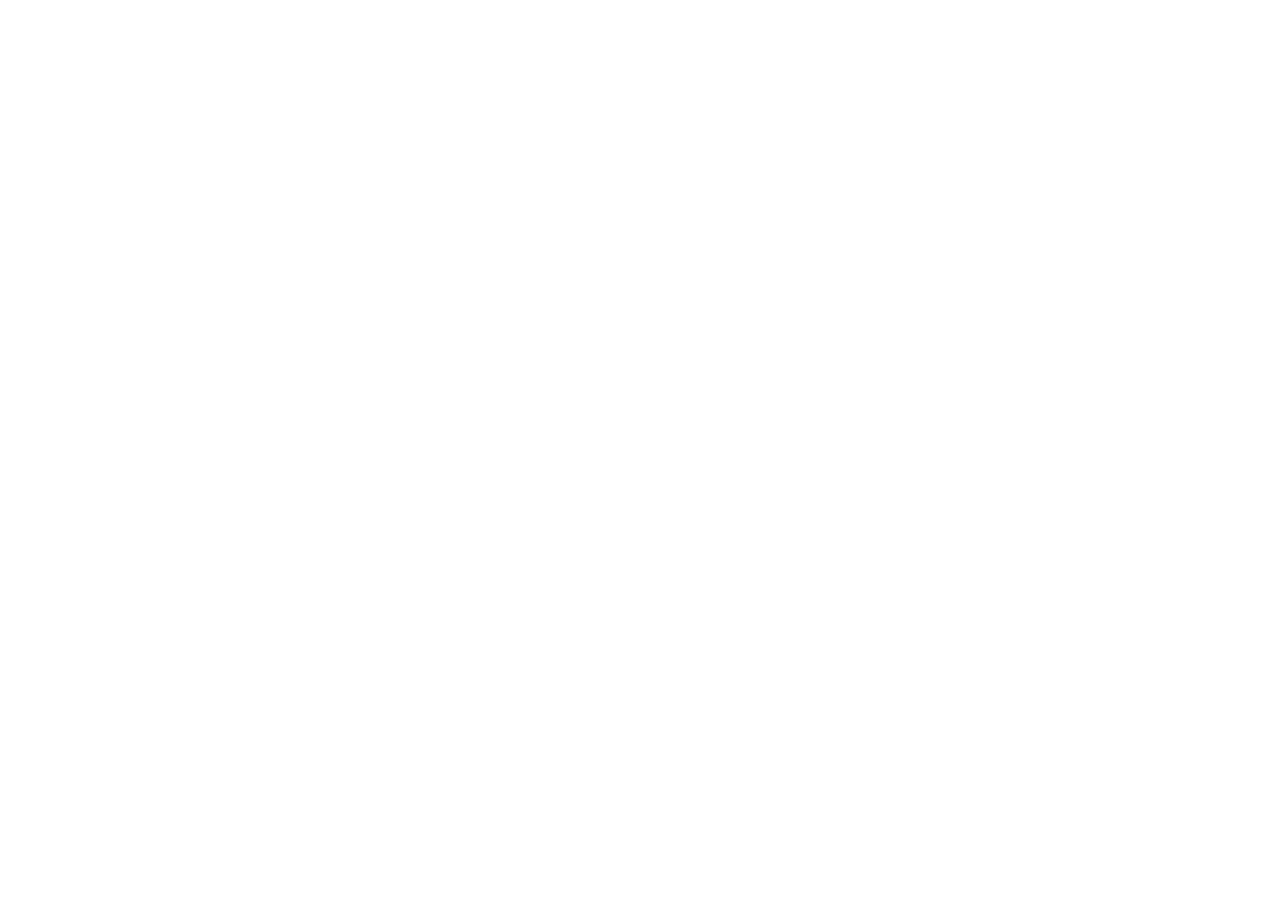
==== index.html @ 4fd44a21 "FIX typo | added go script" ====
<!DOCTYPE html>
<html lang="en">
  <head>
    <meta charset="UTF-8" />
    <meta http-equiv="X-UA-Compatible" content="IE=edge" />
    <meta name="viewport" content="width=device-width, initial-scale=1.0" />
    <link rel="stylesheet" href="./styles.css" />
    <!-- Import scripts.js -->
    <title>XAERdev Frontend Mentor</title>
  </head>
  <body>
    <script src="./scripts.js" defer></script>
    <div id="challenges-grid"></div>
  </body>
</html>
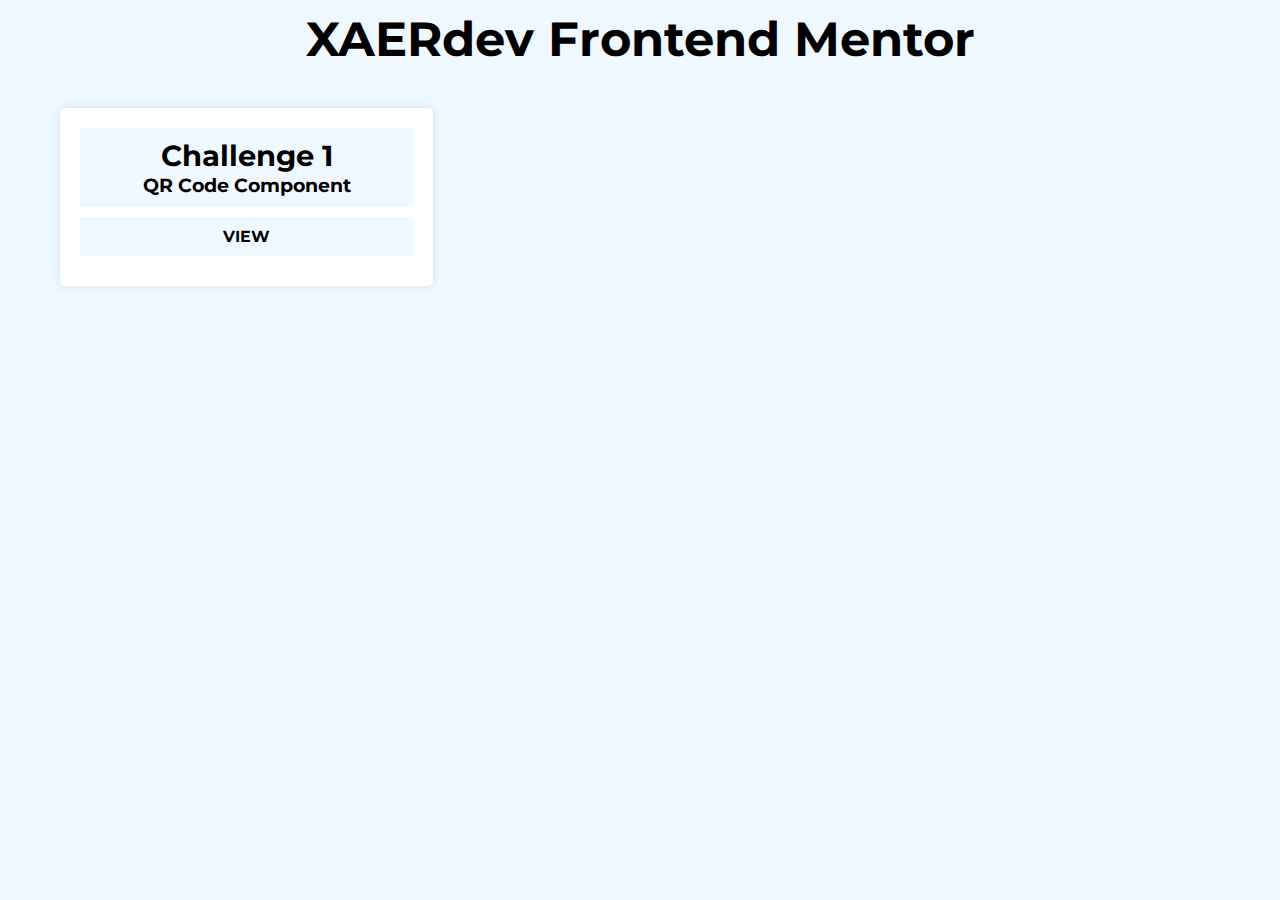
==== commit d321ac00: "feat: added challenges grid+challenge link" ====
--- a/index.html
+++ b/index.html
@@ -1,15 +1,46 @@
 <!DOCTYPE html>
 <html lang="en">
-  <head>
-    <meta charset="UTF-8" />
-    <meta http-equiv="X-UA-Compatible" content="IE=edge" />
-    <meta name="viewport" content="width=device-width, initial-scale=1.0" />
-    <link rel="stylesheet" href="./styles.css" />
-    <!-- Import scripts.js -->
-    <title>XAERdev Frontend Mentor</title>
-  </head>
-  <body>
-    <script src="./scripts.js" defer></script>
-    <div id="challenges-grid"></div>
-  </body>
-</html>
+
+<head>
+  <meta charset="UTF-8" />
+  <meta http-equiv="X-UA-Compatible" content="IE=edge" />
+  <meta name="viewport" content="width=device-width, initial-scale=1.0" />
+  <link rel="preconnect" href="https://fonts.googleapis.com">
+  <link rel="preconnect" href="https://fonts.gstatic.com" crossorigin>
+  <link
+    href="https://fonts.googleapis.com/css2?family=Montserrat:ital,wght@0,100;0,200;0,300;0,400;0,500;0,600;0,700;0,800;0,900;1,100;1,200;1,300;1,400;1,500;1,600;1,700;1,800;1,900&display=swap"
+    rel="stylesheet">
+  <link rel="stylesheet" href="./styles.css" />
+  <!-- Import scripts.js -->
+  <title>XAERdev Frontend Mentor</title>
+</head>
+
+<body>
+  <script src="./scripts.js" defer></script>
+  <div class="toptitle">
+    <h1>XAERdev Frontend Mentor</h1>
+  </div>
+  <div class="challenges-grid">
+    <!-- Challenge 1 -->
+    <div class="challenge-card grid-item">
+      <div class="challenge-card-header">
+        <h2>Challenge 1</h2>
+        <p>QR Code Component</p>
+      </div>
+      <div class="challenge-card-body">
+        <a href="/challenge-qrcodecomponent/index.html" class="link-to-page">VIEW</a>
+      </div>
+    </div>
+    <!-- <div class="challenge-card grid-item">
+      <div class="challenge-card-header">
+        <h2>Challenge 2</h2>
+        <p>QR Code Component</p>
+      </div>
+      <div class="challenge-card-body">
+        <a href="/challenge-qrcodecomponent/index.html" class="link-to-page">VIEW</a>
+      </div>
+    </div> -->
+  </div>
+</body>
+
+</html>--- a/styles.css
+++ b/styles.css
@@ -0,0 +1,77 @@
+*,
+body {
+  font-family: "Montserrat", sans-serif;
+  margin: 0;
+  padding: 0;
+  box-sizing: border-box;
+  background-color: aliceblue;
+}
+
+.toptitle {
+  font-size: 1.5em;
+  font-weight: bold;
+  text-align: center;
+  margin: 0;
+  padding: 0;
+  color: #000;
+  padding: 10px;
+  margin-bottom: 10px;
+}
+
+.challenges-grid {
+  display: grid;
+  grid-template-columns: repeat(3, 1fr);
+  grid-gap: 20px;
+  margin: 0 auto;
+  max-width: 1200px;
+  padding: 20px;
+}
+
+.grid-item {
+  background-color: #fff;
+  border-radius: 5px;
+  box-shadow: 0 0 10px rgba(0, 0, 0, 0.1);
+  padding: 20px;
+  text-align: center;
+  transition: 0.2s;
+}
+
+.challenge-card {
+  background-color: #fff;
+  border-radius: 5px;
+  box-shadow: 0 0 10px rgba(0, 0, 0, 0.1);
+  padding: 20px;
+  text-align: center;
+  transition: 0.2s;
+}
+
+.challenge-card-header {
+  font-size: 1.2em;
+  font-weight: bold;
+  margin: 0;
+  padding: 0;
+  color: #000;
+  padding: 10px;
+  margin-bottom: 10px;
+}
+
+.challenge-card-body {
+  font-size: 1em;
+  font-weight: normal;
+  margin: 0;
+  padding: 0;
+  color: #000;
+  padding: 10px;
+  margin-bottom: 10px;
+}
+
+.challenge-card-body:hover {
+  background-color: #f5f5f5;
+  cursor: pointer;
+}
+
+.link-to-page {
+  text-decoration: none;
+  color: #000;
+  font-weight: bold;
+}
